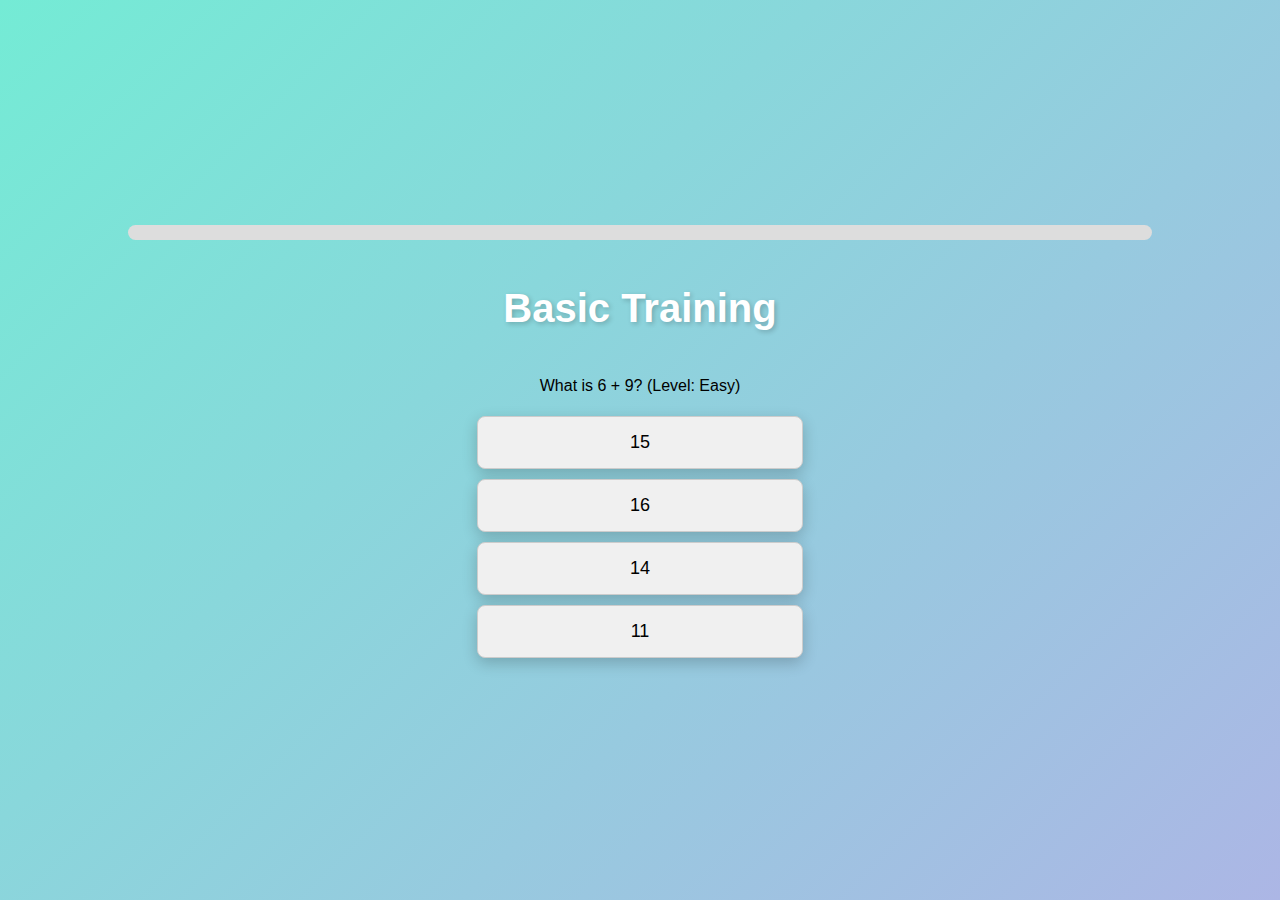
==== basicTraining.html @ 05c574aa "first commit" ====
<!DOCTYPE html>
<html lang="en">
<head>
    <meta charset="UTF-8">
    <meta name="viewport" content="width=device-width, initial-scale=1.0">
    <title>Basic Training</title>
    <link rel="stylesheet" href="css/styles.css">
    <script src="js/Luca/basicTraining.js" defer></script>
</head>
<body>
    <!-- ✅ Progress Bar Container -->
    <div class="progress-container">
        <div id="progress-bar"></div>
    </div>
    <h1>Basic Training</h1>
    
    <!-- Question container -->
    <p id="question-text">Loading question...</p>

    <!-- Options container -->
    <!-- Options container -->
    <div id="options">
        <button id="option1" class="quiz-option"></button>
        <button id="option2" class="quiz-option"></button>
        <button id="option3" class="quiz-option"></button>
        <button id="option4" class="quiz-option"></button>
    </div>

    <p id="result"></p>

    <button id="finish-training" onclick="goBackToTraining()" style="display:none;">Finish Training</button>
    <button id="retry-incorrect" onclick="retryIncorrectQuestions()" style="display: none;">
        Retry Incorrect Questions
    </button>

</body>
</html>
---- css/styles.css ----
/* General page styling */
body {
    font-family: 'Arial', sans-serif;
    text-align: center;
    background: linear-gradient(135deg, #74ebd5, #acb6e5);
    margin: 0;
    padding: 0;
    height: 100vh;
    display: flex;
    flex-direction: column;
    align-items: center;
    justify-content: center;
}

/* Heading style */
h1 {
    color: #fff;
    font-size: 2.5em;
    text-shadow: 2px 2px 5px rgba(0, 0, 0, 0.2);
    margin-bottom: 30px;
}

/* Menu container */
.menu-container {
    display: flex;
    flex-direction: column;
    gap: 20px;
    align-items: center;
    justify-content: center;
    background: rgba(255, 255, 255, 0.2);
    padding: 30px;
    border-radius: 15px;
    box-shadow: 0 4px 10px rgba(0, 0, 0, 0.2);
}

/* Button styling */
button {
    background: #4CAF50;
    color: white;
    padding: 15px 40px;
    border: none;
    cursor: pointer;
    font-size: 20px;
    border-radius: 10px;
    transition: all 0.3s ease-in-out;
    box-shadow: 0px 5px 15px rgba(0, 0, 0, 0.2);
}

button:hover {
    background: #388e3c;
    transform: scale(1.05);
}

/* Responsive design */
@media (max-width: 600px) {
    h1 {
        font-size: 2em;
    }
    button {
        font-size: 18px;
        padding: 12px 30px;
    }
}

/* Progress Bar Container */
.progress-container {
    width: 80%;
    background-color: #ddd;
    border-radius: 10px;
    margin: 20px auto;
    height: 15px;
    overflow: hidden;
    position: relative;
}

/* Progress Bar */
#progress-bar {
    height: 100%;
    width: 0%; /* Start empty */
    background-color: #4CAF50;
    transition: width 0.4s ease-in-out;
}

/* Default Quiz Option Buttons */
.quiz-option {
    background-color: #f0f0f0; /* Neutral color */
    color: black;
    padding: 15px 30px;
    border: 1px solid #ccc;
    cursor: pointer;
    font-size: 18px;
    border-radius: 8px;
    transition: 0.3s ease-in-out;
    width: 100%;
    margin: 5px 0;
}

/* Hover Effect */
.quiz-option:hover {
    background-color: #ddd; /* Slightly darker gray */
}

/* Correct Answer Style */
.correct-answer {
    background-color: #4CAF50 !important; /* Green */
    color: white;
}

/* Wrong Answer Style */
.wrong-answer {
    background-color: #E74C3C !important; /* Red */
    color: white;
}

.chart-container {
    width: 80%;
    margin: 20px auto;
    padding: 20px;
    background: white;
    border-radius: 10px;
    box-shadow: 0px 4px 10px rgba(0, 0, 0, 0.1);
}
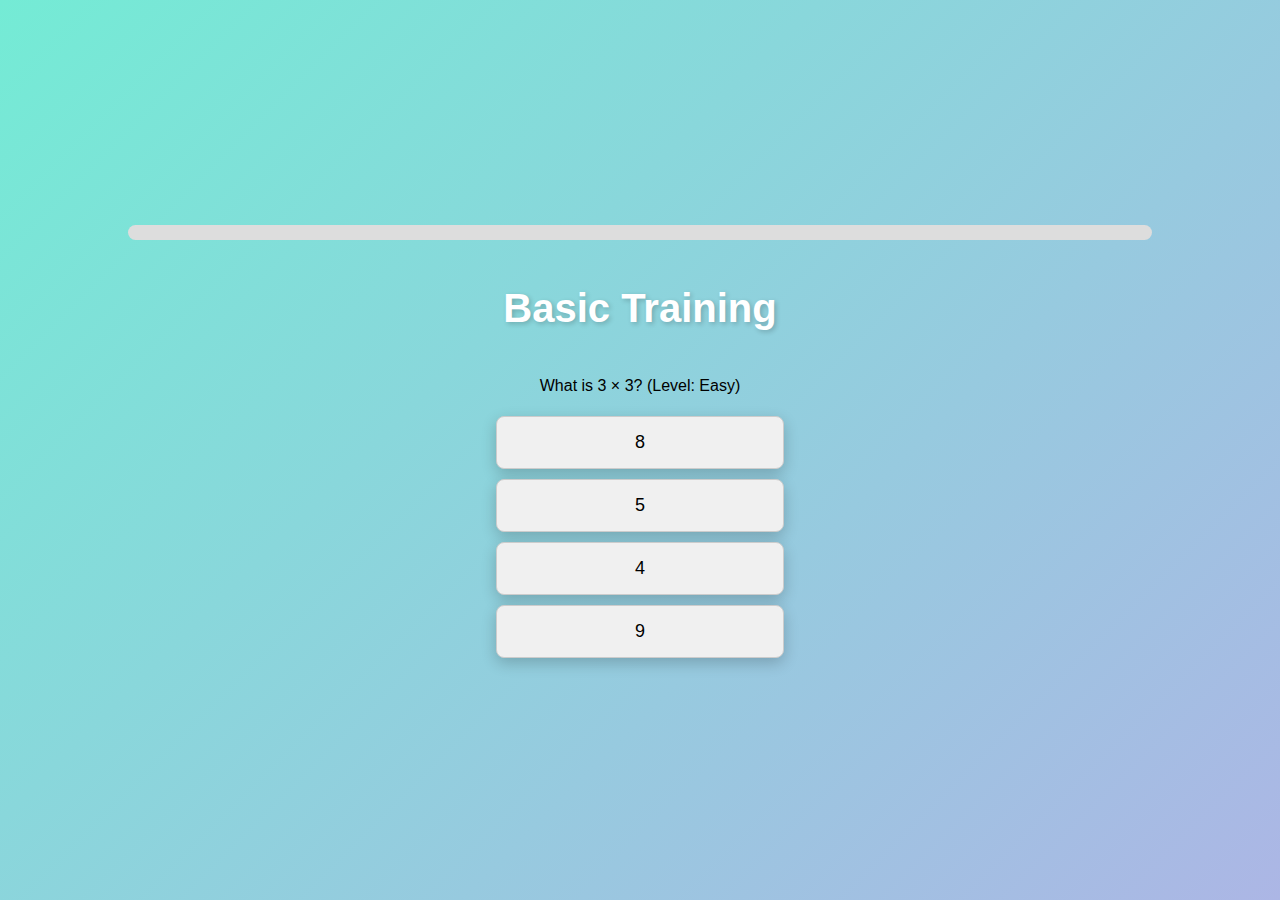
==== commit ba157eca: "first commit of tailored trainings" ====
--- a/basicTraining.html
+++ b/basicTraining.html
@@ -18,7 +18,6 @@
     <p id="question-text">Loading question...</p>
 
     <!-- Options container -->
-    <!-- Options container -->
     <div id="options">
         <button id="option1" class="quiz-option"></button>
         <button id="option2" class="quiz-option"></button>
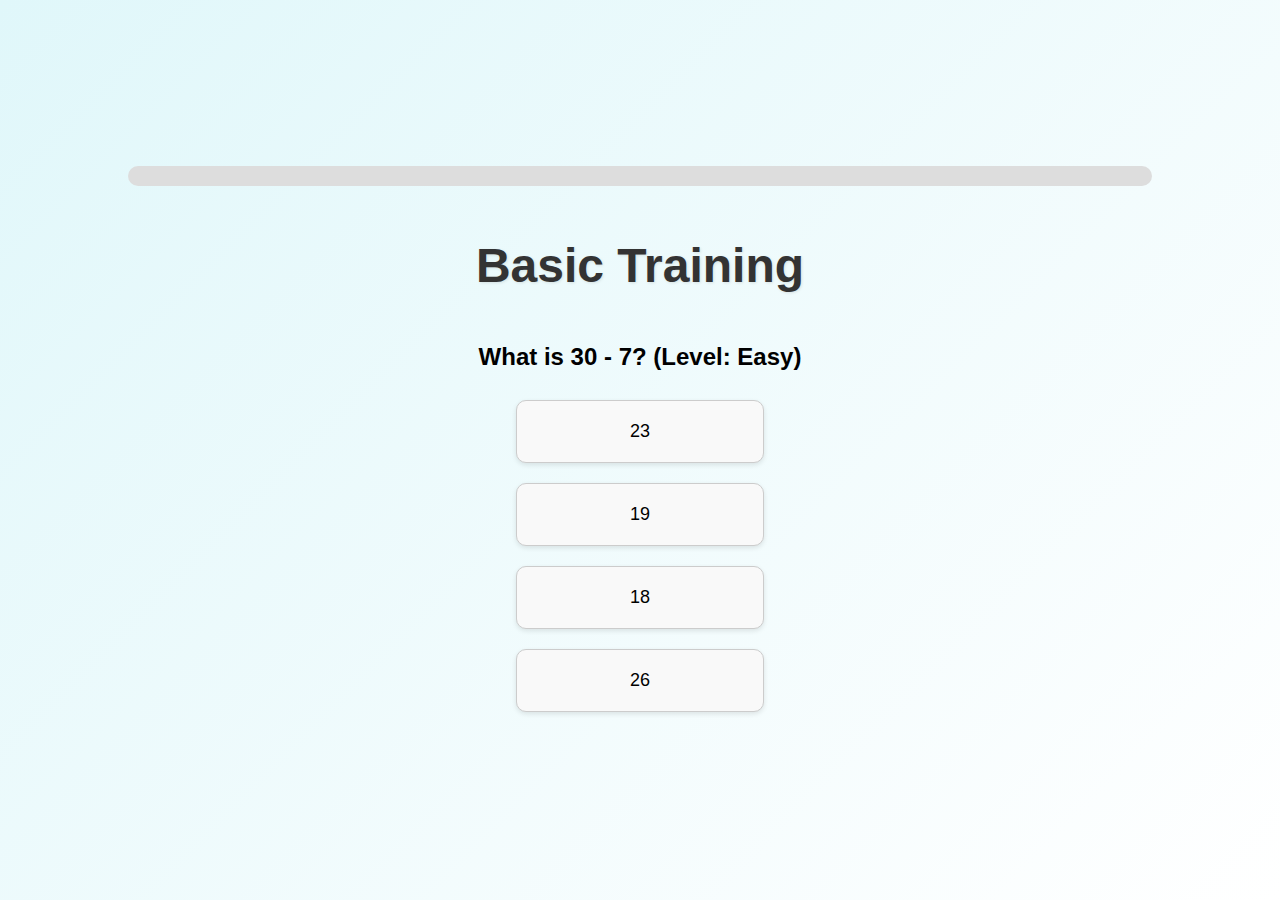
==== commit ef990049: "some changes to UI" ====
--- a/basicTraining.html
+++ b/basicTraining.html
@@ -15,7 +15,7 @@
     <h1>Basic Training</h1>
     
     <!-- Question container -->
-    <p id="question-text">Loading question...</p>
+    <h2 id="question-text">Loading question...</h2>
 
     <!-- Options container -->
     <div id="options">
--- a/css/styles.css
+++ b/css/styles.css
@@ -1,8 +1,8 @@
 /* General page styling */
 body {
-    font-family: 'Arial', sans-serif;
+    font-family: 'Poppins', sans-serif;
     text-align: center;
-    background: linear-gradient(135deg, #74ebd5, #acb6e5);
+    background: linear-gradient(135deg, #e0f7fa, #ffffff);
     margin: 0;
     padding: 0;
     height: 100vh;
@@ -14,9 +14,9 @@
 
 /* Heading style */
 h1 {
-    color: #fff;
-    font-size: 2.5em;
-    text-shadow: 2px 2px 5px rgba(0, 0, 0, 0.2);
+    color: #333;
+    font-size: 3em;
+    text-shadow: 1px 1px 3px rgba(0, 0, 0, 0.1);
     margin-bottom: 30px;
 }
 
@@ -27,38 +27,39 @@
     gap: 20px;
     align-items: center;
     justify-content: center;
-    background: rgba(255, 255, 255, 0.2);
-    padding: 30px;
+    background: rgba(255, 255, 255, 0.8);
+    padding: 40px;
     border-radius: 15px;
-    box-shadow: 0 4px 10px rgba(0, 0, 0, 0.2);
+    box-shadow: 0 4px 20px rgba(0, 0, 0, 0.1);
+    backdrop-filter: blur(10px);
 }
 
 /* Button styling */
 button {
-    background: #4CAF50;
+    background: #435b44;
     color: white;
-    padding: 15px 40px;
+    padding: 20px 50px;
     border: none;
     cursor: pointer;
-    font-size: 20px;
-    border-radius: 10px;
+    font-size: 22px;
+    border-radius: 25px;
     transition: all 0.3s ease-in-out;
     box-shadow: 0px 5px 15px rgba(0, 0, 0, 0.2);
 }
 
 button:hover {
-    background: #388e3c;
-    transform: scale(1.05);
+    background: #507e53;
+    transform: scale(1.05) translateY(-2px);
 }
 
 /* Responsive design */
 @media (max-width: 600px) {
     h1 {
-        font-size: 2em;
+        font-size: 2.5em;
     }
     button {
-        font-size: 18px;
-        padding: 12px 30px;
+        font-size: 20px;
+        padding: 15px 40px;
     }
 }
 
@@ -68,7 +69,7 @@
     background-color: #ddd;
     border-radius: 10px;
     margin: 20px auto;
-    height: 15px;
+    height: 20px;
     overflow: hidden;
     position: relative;
 }
@@ -77,27 +78,28 @@
 #progress-bar {
     height: 100%;
     width: 0%; /* Start empty */
-    background-color: #4CAF50;
+    background: linear-gradient(90deg, #4CAF50, #81c784);
     transition: width 0.4s ease-in-out;
 }
 
 /* Default Quiz Option Buttons */
 .quiz-option {
-    background-color: #f0f0f0; /* Neutral color */
+    background-color: #f9f9f9; /* Neutral color */
     color: black;
-    padding: 15px 30px;
+    padding: 20px;
     border: 1px solid #ccc;
     cursor: pointer;
     font-size: 18px;
-    border-radius: 8px;
+    border-radius: 10px;
     transition: 0.3s ease-in-out;
     width: 100%;
-    margin: 5px 0;
+    margin: 10px 0;
+    box-shadow: 0 2px 5px rgba(0, 0, 0, 0.1);
 }
 
 /* Hover Effect */
 .quiz-option:hover {
-    background-color: #ddd; /* Slightly darker gray */
+    background-color: #f1f1f1; /* Slightly darker gray */
 }
 
 /* Correct Answer Style */
@@ -118,5 +120,77 @@
     padding: 20px;
     background: white;
     border-radius: 10px;
+    box-shadow: 0px 4px 20px rgba(0, 0, 0, 0.1);
+    border: 1px solid #e0e0e0;
+}
+
+/* Training Description Box */
+.training-description-box {
+    background-color: #933939;
+    border-left: 5px solid #4CAF50;
+    padding: 15px;
+    margin: 20px auto;
+    width: 80%;
+    font-size: 18px;
+    font-weight: 500;
+    text-align: left;
     box-shadow: 0px 4px 10px rgba(0, 0, 0, 0.1);
-}+    border-radius: 8px;
+}
+
+/* Toggle Switch Styling */
+/* Position Toggle Switch in Upper-Right Corner */
+.toggle-container {
+    position: absolute;
+    top: 20px;
+    right: 20px;
+    display: flex;
+    align-items: center;
+    gap: 10px;
+}
+
+.switch {
+    position: relative;
+    display: inline-block;
+    width: 50px;
+    height: 26px;
+}
+
+.switch input {
+    opacity: 0;
+    width: 0;
+    height: 0;
+}
+
+.slider {
+    position: absolute;
+    cursor: pointer;
+    top: 0;
+    left: 0;
+    right: 0;
+    bottom: 0;
+    background-color: #ccc;
+    transition: 0.4s;
+    border-radius: 50px;
+}
+
+.slider:before {
+    position: absolute;
+    content: "";
+    height: 22px;
+    width: 22px;
+    left: 2px;
+    bottom: 2px;
+    background-color: white;
+    transition: 0.4s;
+    border-radius: 50%;
+}
+
+input:checked + .slider {
+    background-color: #4CAF50;
+    box-shadow: 0 0 10px rgba(76, 175, 80, 0.6);
+}
+
+input:checked + .slider:before {
+    transform: translateX(24px);
+}
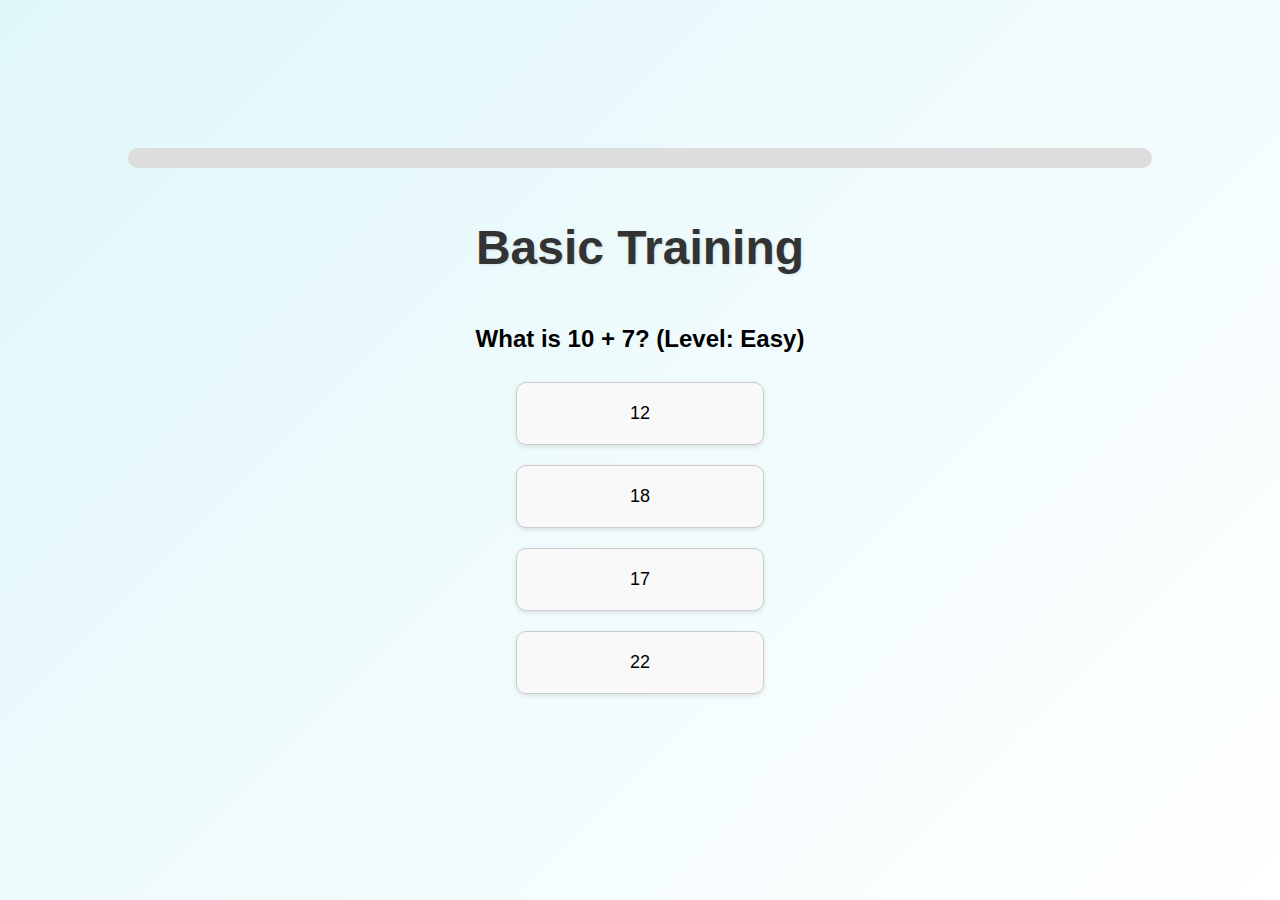
==== commit dee24931: "final touches" ====
--- a/basicTraining.html
+++ b/basicTraining.html
@@ -28,9 +28,15 @@
     <p id="result"></p>
 
     <button id="finish-training" onclick="goBackToTraining()" style="display:none;">Finish Training</button>
+    <br>
     <button id="retry-incorrect" onclick="retryIncorrectQuestions()" style="display: none;">
         Retry Incorrect Questions
     </button>
+    <br>
+    <button id="see-stats" onclick="seeStats()" style="display: none;">
+        See the results
+    </button>
+
 
 </body>
 </html>--- a/css/styles.css
+++ b/css/styles.css
@@ -194,3 +194,36 @@
 input:checked + .slider:before {
     transform: translateX(24px);
 }
+
+
+
+#training-controls {
+    display: flex;
+    justify-content: space-between; /* Align buttons side by side */
+    position: fixed;
+    bottom: 20px;
+    left: 50%;
+    transform: translateX(-50%);
+    width: 90%;
+    max-width: 500px;
+}
+
+.control-btn {
+    flex: 1; /* Make buttons equal width */
+    padding: 12px;
+    margin: 0 10px;
+    font-size: 16px;
+    border: none;
+    border-radius: 5px;
+    cursor: pointer;
+}
+
+#exit-training {
+    background-color: #ff4d4d; /* Red for exit */
+    color: white;
+}
+
+#skip-category {
+    background-color: #435b44; /* Green for skipping */
+    color: white;
+}